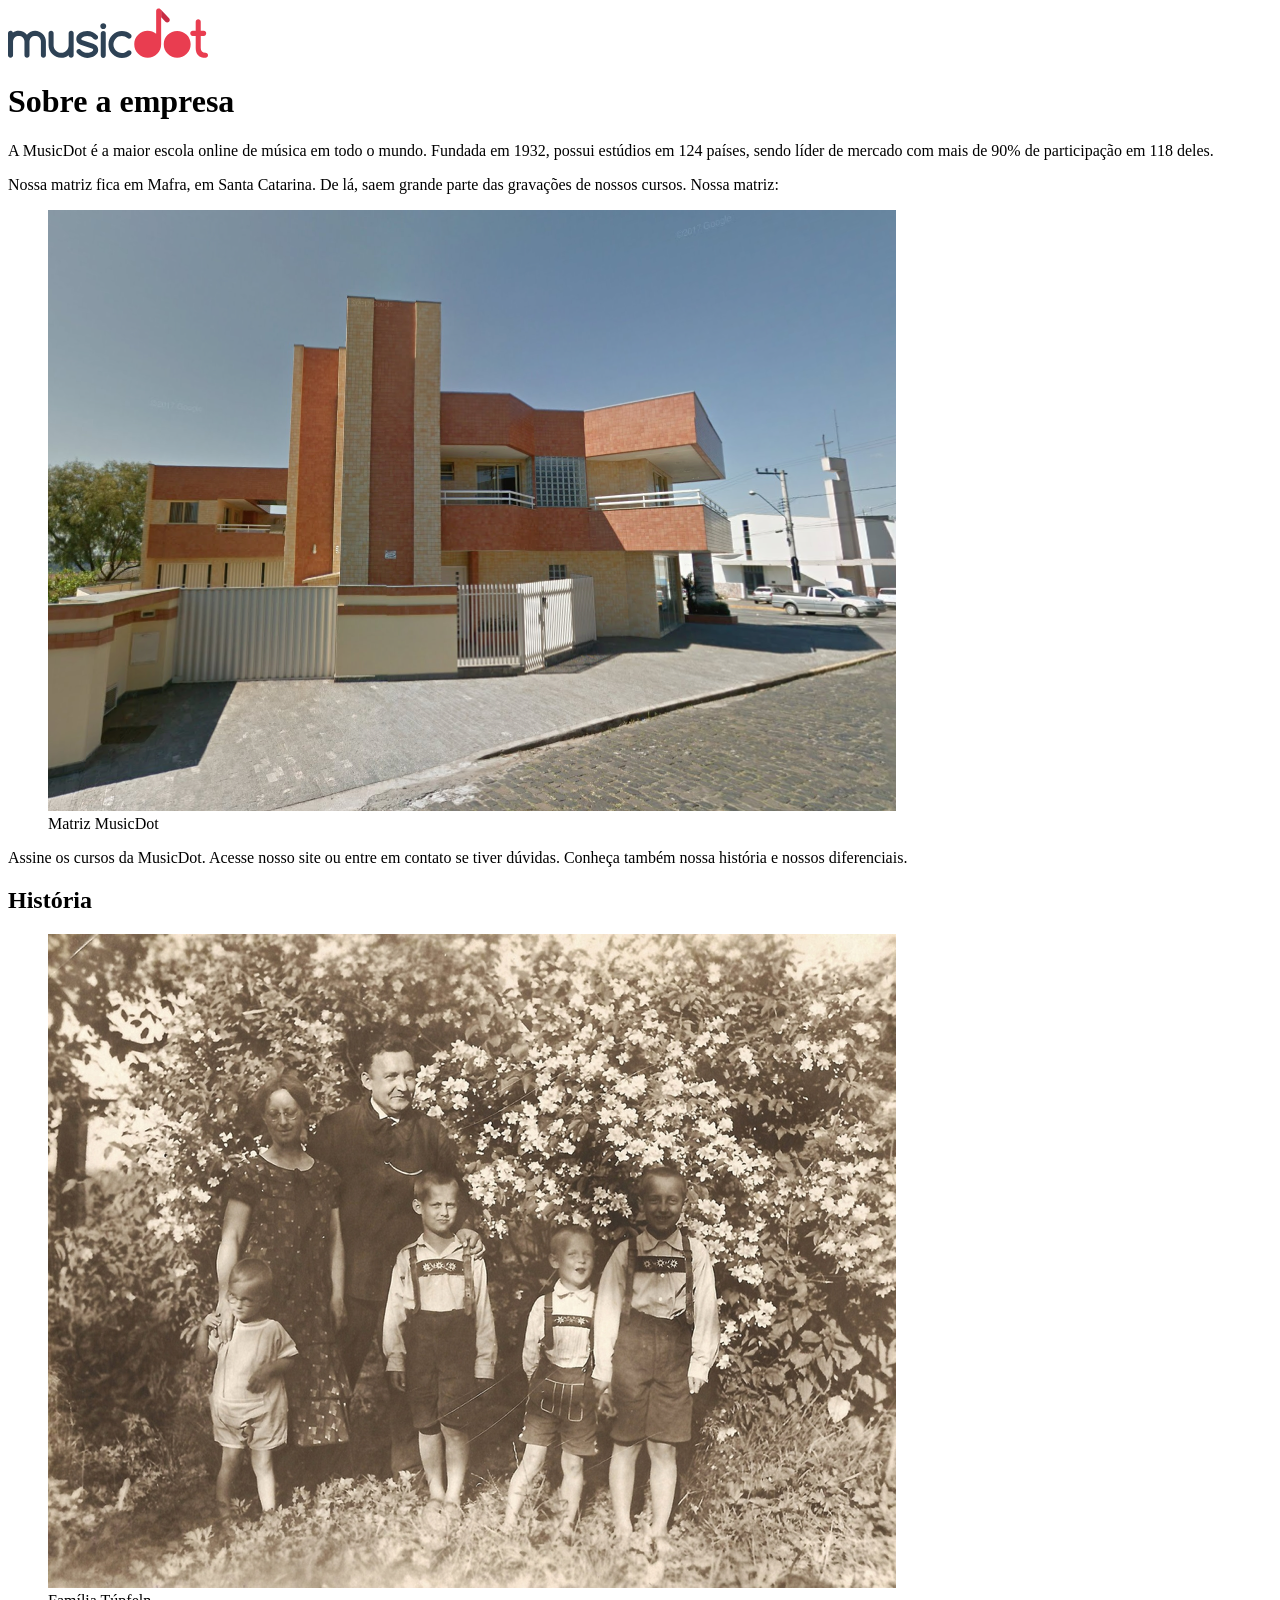
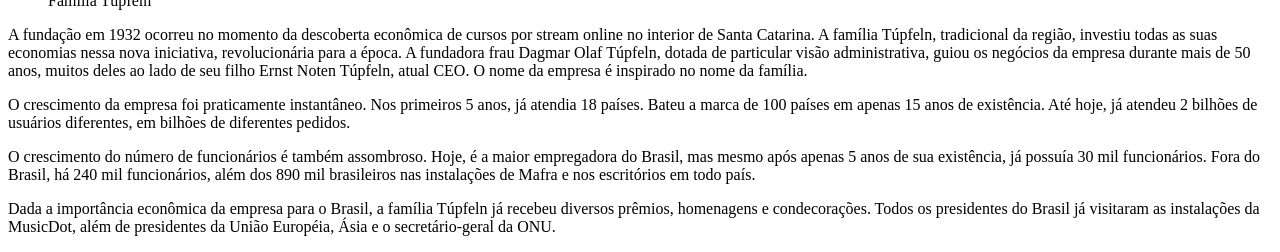
==== sobre.html @ 04b77118 "Tópico HTML, Atividade 2" ====
<!DOCTYPE html>

<html lang="pt-BR">
    <head>
        <title>Sobre-MusicDot</title>
        <meta charset="utf-8">
    </head>
    <body>
        <img src="img/logo.svg" alt="Logotipo da MuisicDot">
        <h1>Sobre a empresa</h1>

        <p>A	MusicDot	é	a	maior	escola	online	de	música	em	todo	o	mundo. Fundada	em	1932,	possui	estúdios	em	124	países,	sendo	líder	de	mercado	com	mais	de	90%	de participação	em	118	deles.</p>
        <p>Nossa	matriz	fica	em	Mafra,	em	Santa	Catarina.	De	lá,	saem	grande	parte	das	gravações	de	nossos	cursos.	Nossa	matriz:</p>
        <figure>
            <img src="img/matriz-musicdot.png" alt="Foto do prédio da matriz MusicDot">
            <figcaption>Matriz MusicDot</figcaption>
        </figure>
        <p>Assine	os	cursos	da	MusicDot.	Acesse	nosso	site	ou	entre	em	contato se	tiver	dúvidas.	Conheça	também	nossa	história	e	nossos	diferenciais.</p>

        <h2>História</h2>
        <figure>
            <img src="img/familia-tupfeln.jpg" alt="Foto da família Túpfeln">
            <figcaption>Família Túpfeln</figcaption>
        </figure>
        <p>A	fundação	em	1932	ocorreu	no	momento	da	descoberta	econômica	de	cursos	por	stream	online	no	interior	de	Santa	Catarina.	A família	Túpfeln,	tradicional	da	região,	investiu	todas	as	suas	economias	nessa	nova	iniciativa, revolucionária	para	a	época.	A	fundadora	frau	Dagmar	Olaf	Túpfeln,	dotada	de	particular	visão administrativa,	guiou	os	negócios	da	empresa	durante	mais	de	50	anos,	muitos	deles	ao	lado		de	seu	filho	Ernst	Noten	Túpfeln,	atual	CEO.	O	nome	da	empresa	é	inspirado	no	nome	da	família.</p>

        <p>O	crescimento	da	empresa	foi	praticamente	instantâneo.	Nos	primeiros	5	anos,	já	atendia	18	países.		Bateu	a	marca	de	100	países	em	apenas	15	anos	de	existência.	Até	hoje,	já	atendeu	2	bilhões		de	usuários	diferentes,	em	bilhões	de	diferentes	pedidos.</p>

        <p>O	crescimento	do número	de	funcionários	é	também	assombroso.	Hoje,	é	a	maior	empregadora	do Brasil,	mas	mesmo	após	apenas	5	anos	de	sua	existência,	já	possuía	30	mil	funcionários.	Fora	do		Brasil,	há	240	mil	funcionários,	além	dos	890	mil	brasileiros	nas	instalações	de	Mafra	e nos	escritórios	em	todo	país.</p>

        <p>Dada	a	importância	econômica	da	empresa	para	o	Brasil,	a	família	Túpfeln	já	recebeu	diversos	prêmios,		homenagens	e	condecorações.	Todos	os	presidentes	do	Brasil	já	visitaram	as	instalações	da	MusicDot,	além	de	presidentes	da	União	Européia,	Ásia	e	o	secretário-geral	da	ONU.</p>

    </body>
</html>
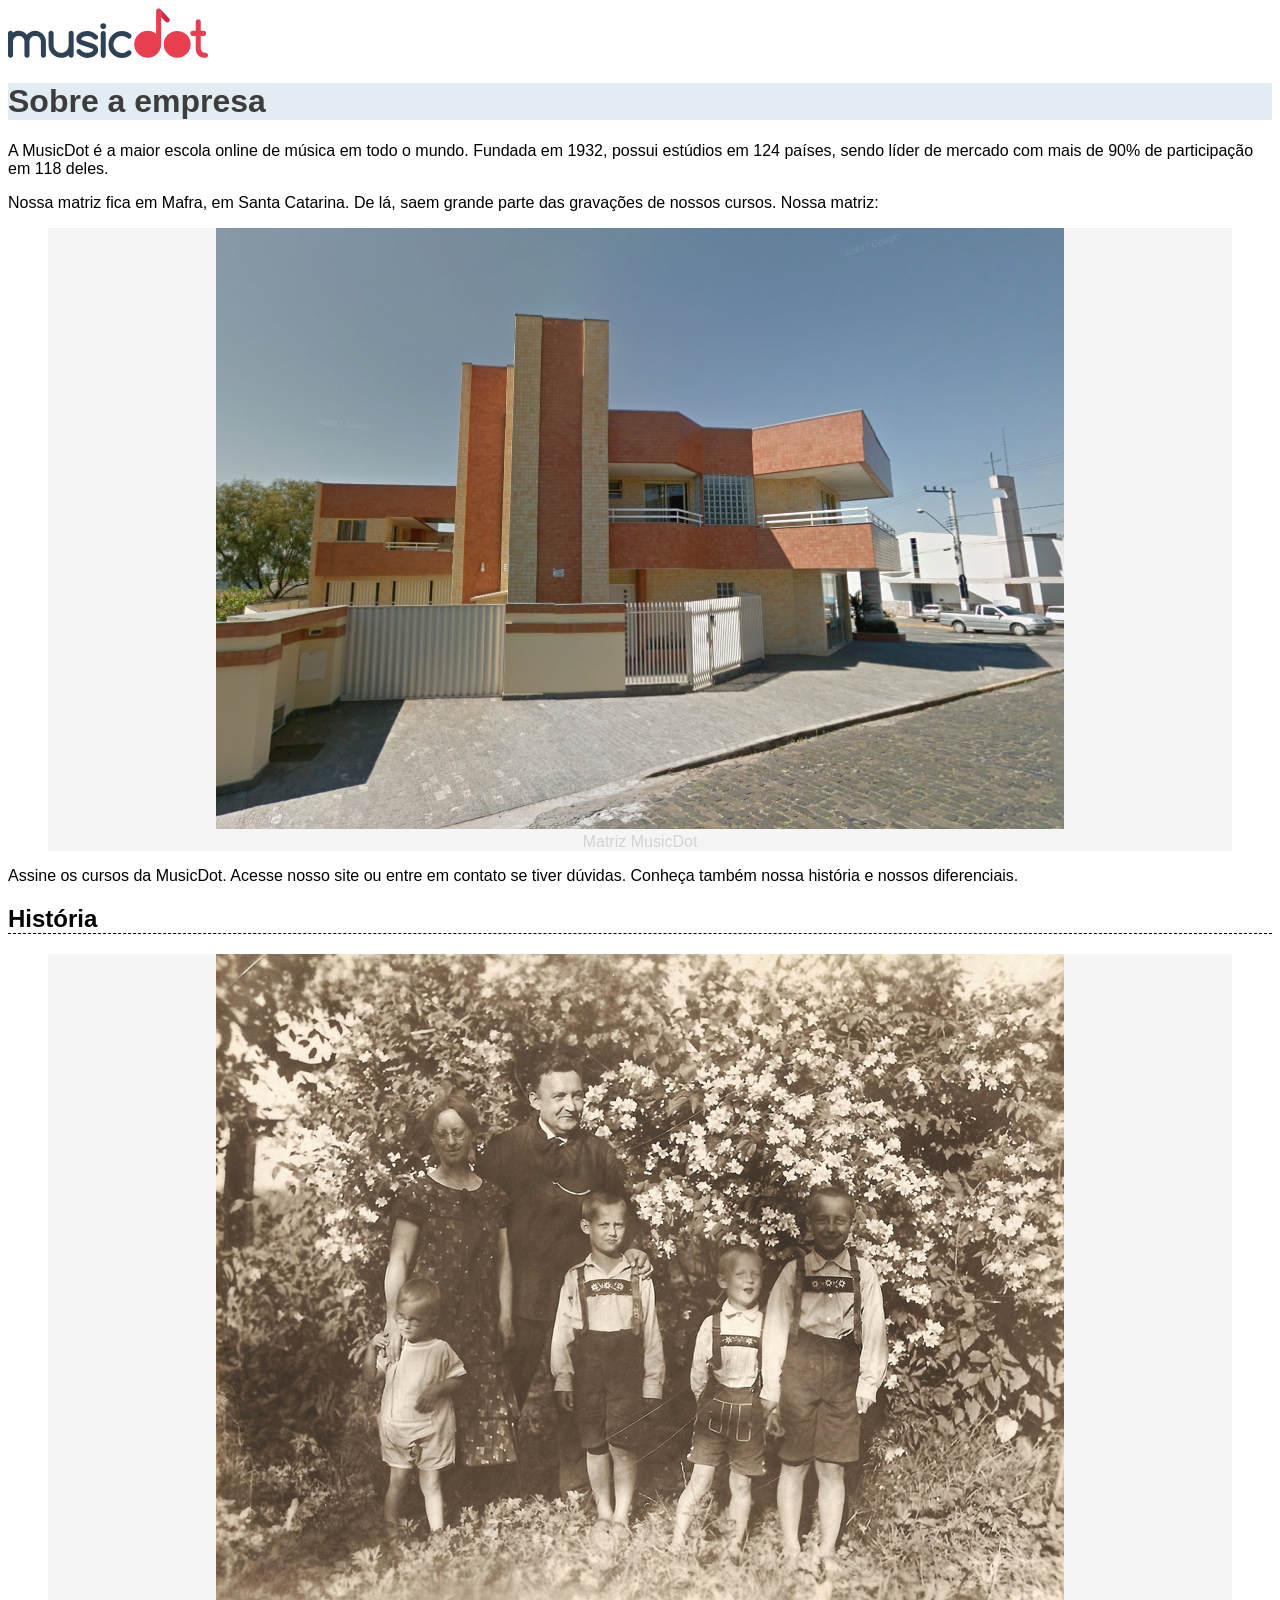
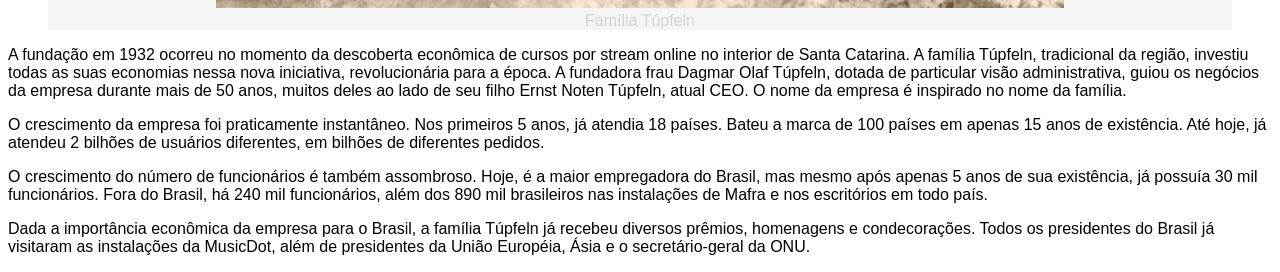
==== commit 5e9f6713: "Tópico CSS, Atividade 1" ====
--- a/sobre.html
+++ b/sobre.html
@@ -2,10 +2,12 @@
 
 <html lang="pt-BR">
     <head>
-        <title>Sobre-MusicDot</title>
+        <title>MusicDot | Sobre a empresa</title>
         <meta charset="utf-8">
+        <link rel="icon" href="img/favicon.ico">
+        <link rel="stylesheet" href="css/estilo.css">
     </head>
-    <body>
+    <body>  
         <img src="img/logo.svg" alt="Logotipo da MuisicDot">
         <h1>Sobre a empresa</h1>
 
--- a/css/estilo.css
+++ b/css/estilo.css
@@ -0,0 +1,17 @@
+body {
+    font-family: Arial, Helvetica, sans-serif;
+}
+h1 {
+    color: #3d3d3d;
+    background-color: #e1edf2;
+}
+
+h2,h3 {
+    border-bottom: 1px dashed black;
+}
+
+figure {
+    text-align: center;
+    background-color: whitesmoke;
+    color: lightgrey;
+}
